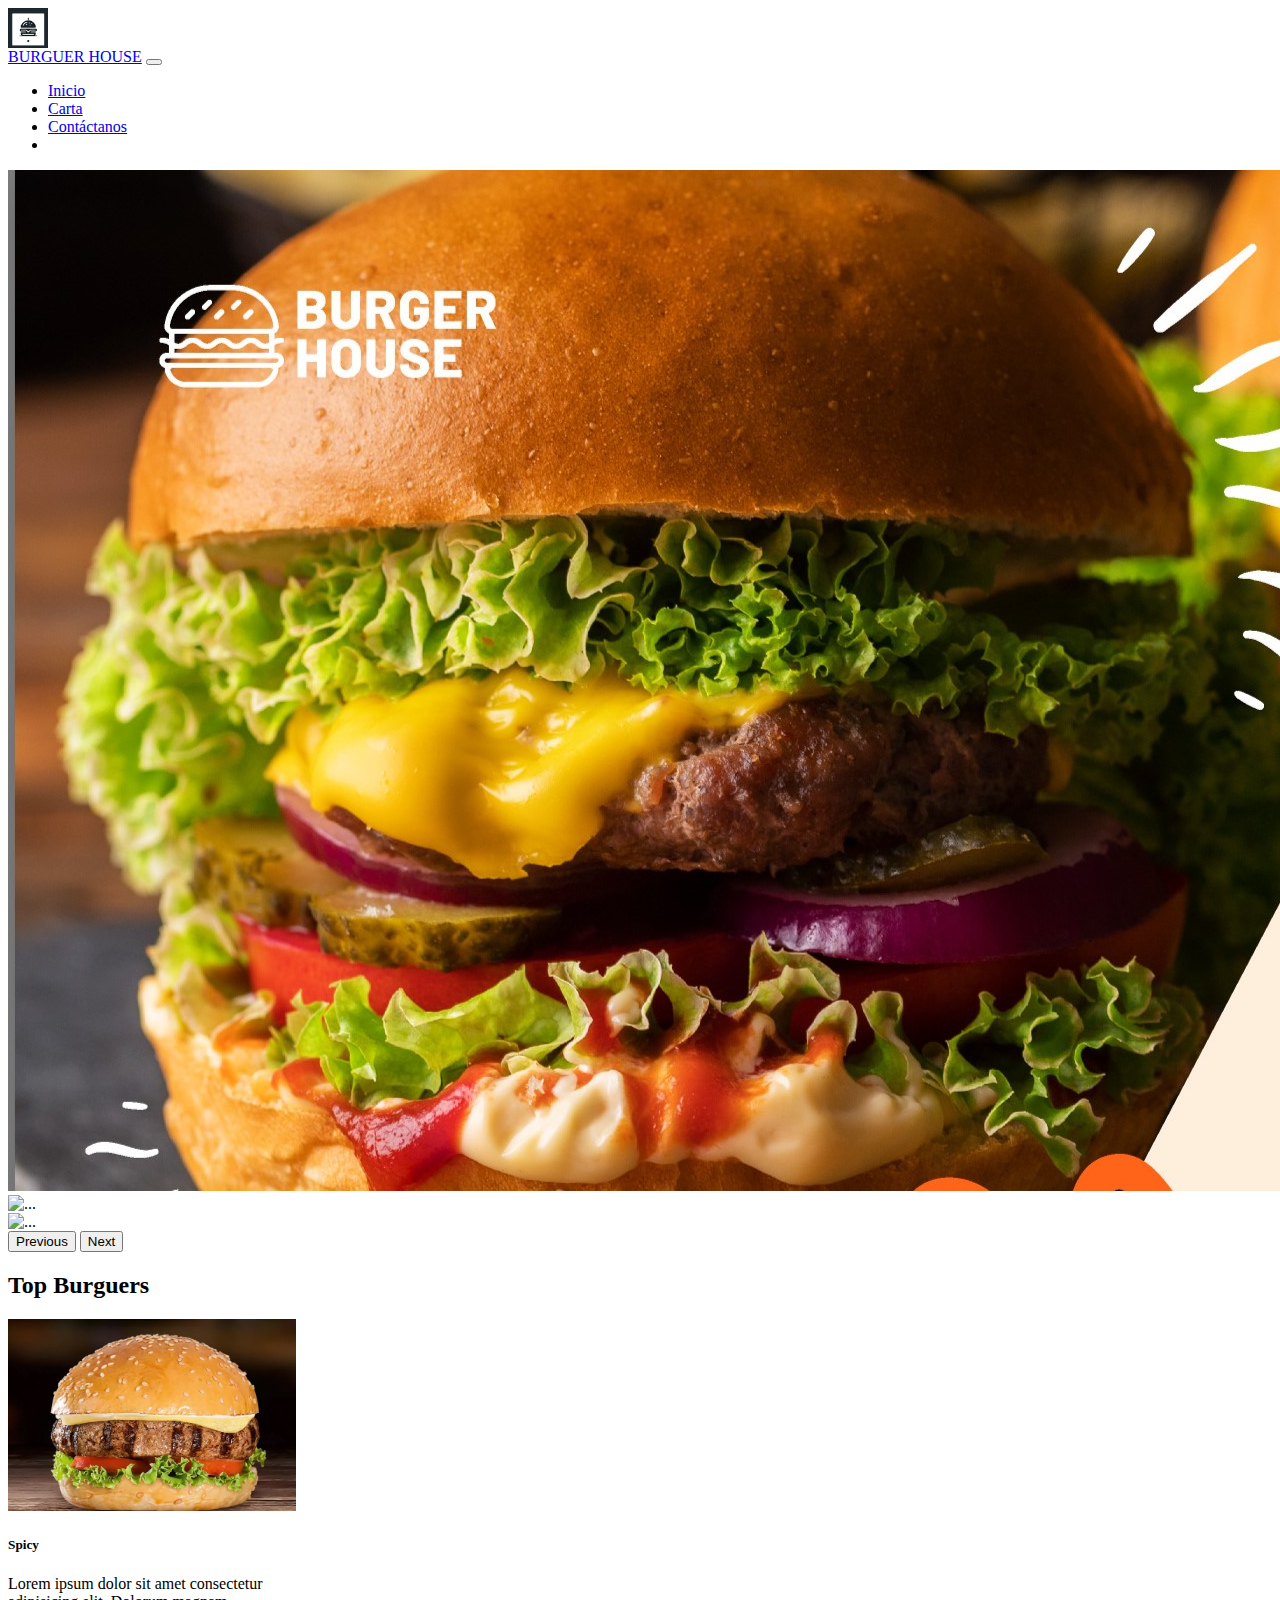
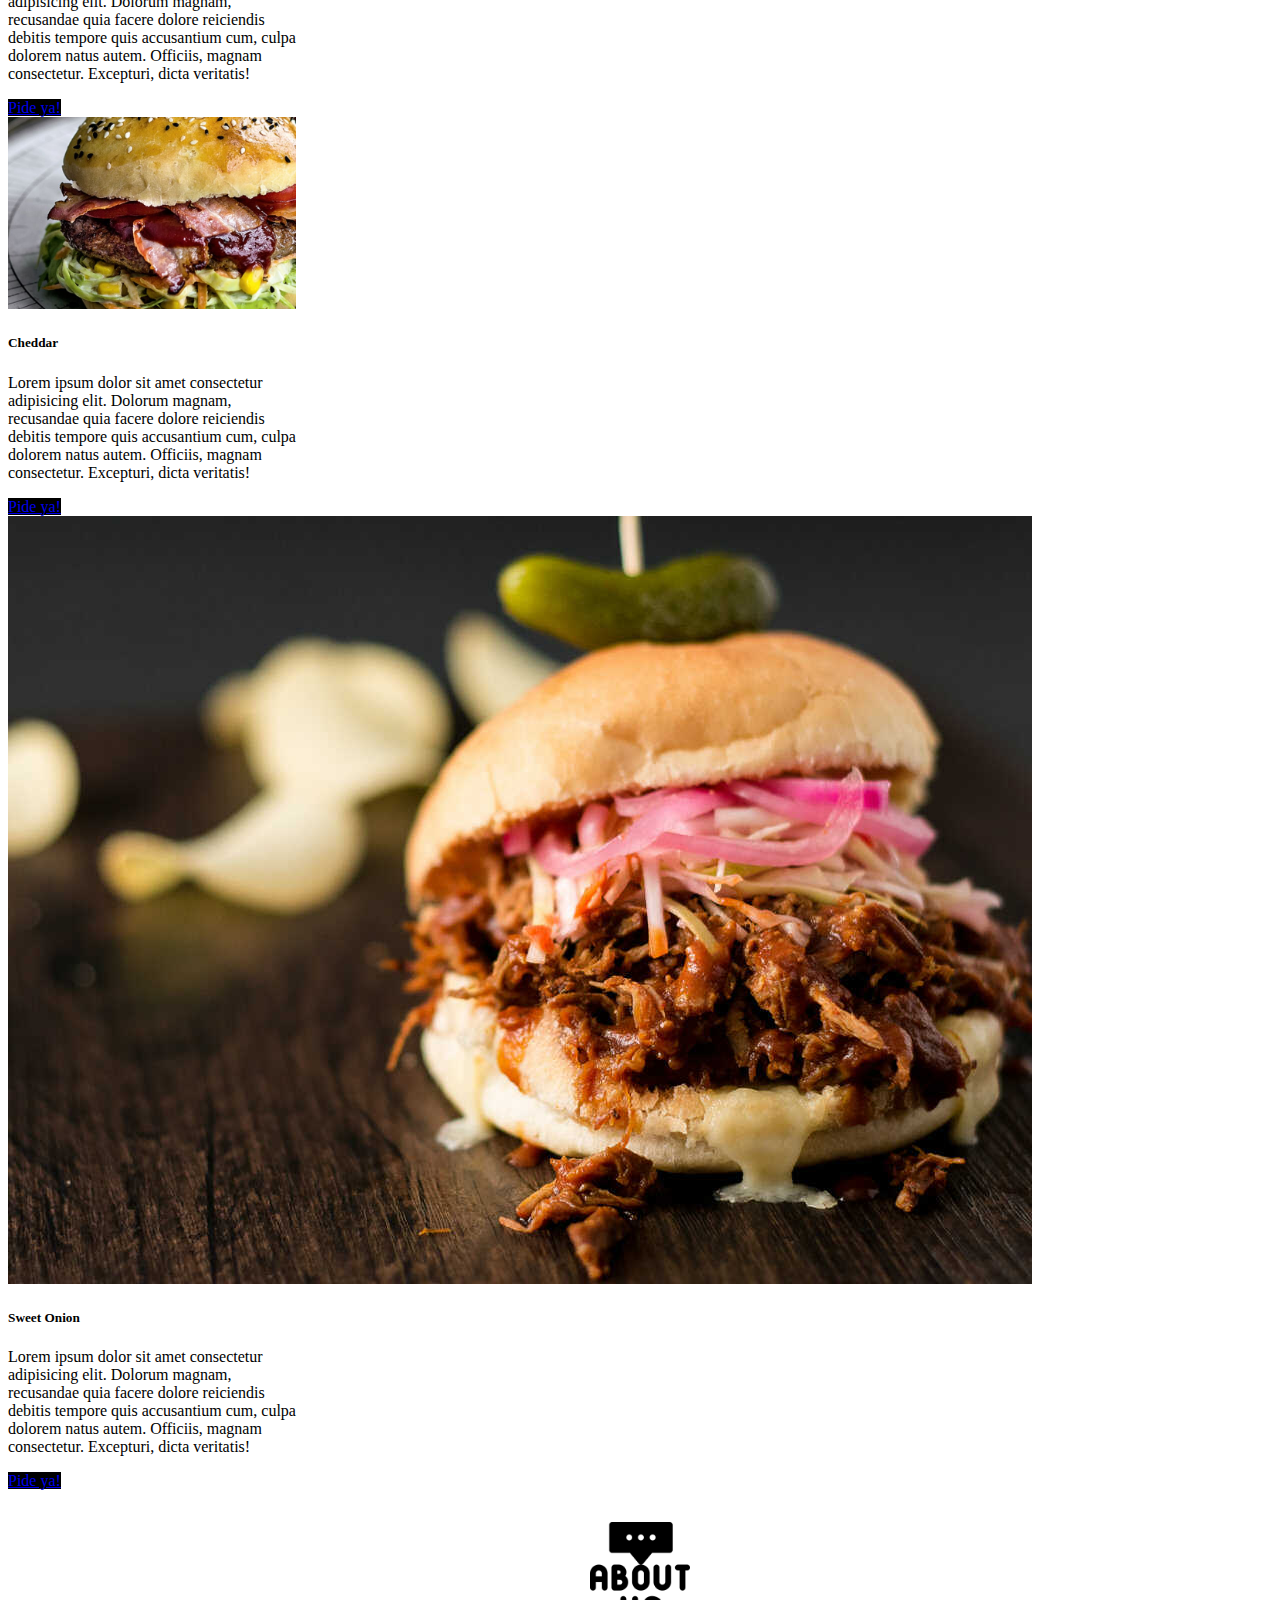
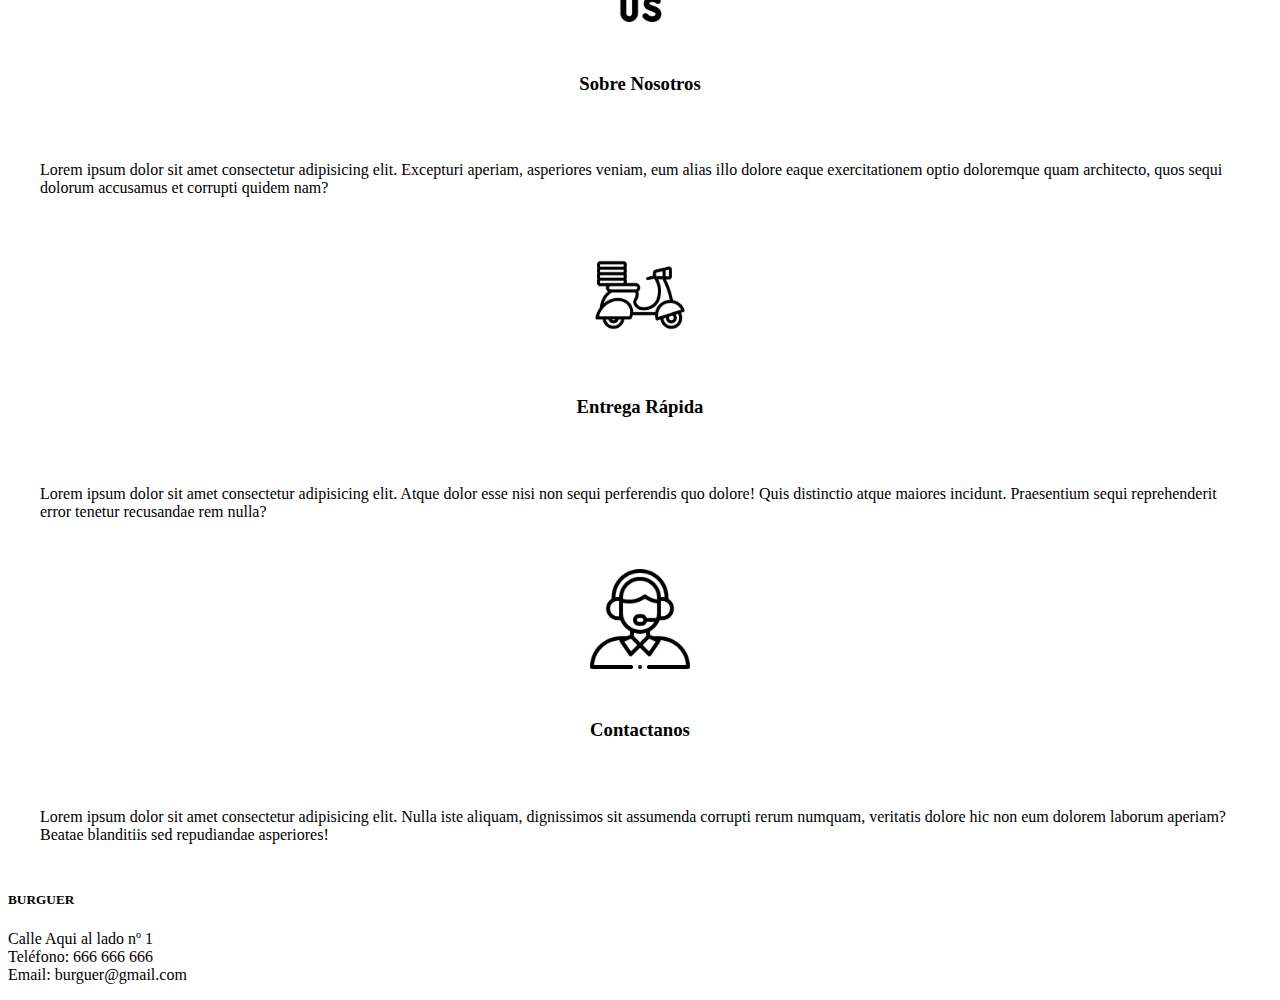
==== index.html @ 088d8079 "añadido fotos pagina principal y completado posiblemente readme" ====
<!DOCTYPE html>
<html lang="en">
<head>
    <meta charset="UTF-8">
    <meta name="viewport" content="width=device-width, initial-scale=1.0">
    <title>Document</title>
    <link href="https://cdn.jsdelivr.net/npm/bootstrap@5.3.2/dist/css/bootstrap.min.css" rel="stylesheet" integrity="sha384-T3c6CoIi6uLrA9TneNEoa7RxnatzjcDSCmG1MXxSR1GAsXEV/Dwwykc2MPK8M2HN" crossorigin="anonymous">
    <link href="/css/styles.css" rel="stylesheet" />
</head>
<body>
  <!-- Barra de navegación -->
  <section>
  <nav class="navbar navbar-expand-sm bg-dark navbar-dark">

    <div class="container-fluid">
      <a class="navbar-brand" href="#">
        <img src="/img/burguer.png" alt="Logotipo hamburguesa" style="height: 40px;">
      </a>
      <a class="navbar-brand" href="/index.html">BURGUER HOUSE</a>
      <button class="navbar-toggler" type="button" data-bs-toggle="collapse" data-bs-target="#navbarNav"
        aria-controls="navbarNav" aria-expanded="false" aria-label="Toggle navigation">
        <span class="navbar-toggler-icon"></span>
      </button>
      <div class="collapse navbar-collapse" id="navbarNav">
        <ul class="navbar-nav ms-auto">
          <li class="nav-item">
            <a class="nav-link active" aria-current="page" href="/index.html">Inicio</a>
          </li>
          <li class="nav-item">
            <a class="nav-link" href="/pages/carta.html">Carta</a>
          </li>
          <li class="nav-item">
            <a class="nav-link" href="/pages/contacto.html">Contáctanos</a>
          </li>
          <li class="nav-item">
            <a class="nav-link disabled" aria-disabled="true"></a>
          </li>
        </ul>
      </div>
    </div>
  </nav>
  </section>

  <!-- Contenido pagina-Carrusel -->

  <div id="carouselExample" class="carousel slide  w-70 mx-auto">
    <div class="carousel-inner ">
      <div class="carousel-item active">
        <img src="/img/prueba-banner.jpg" class="d-block w-100" alt="...">
      </div>
      <div class="carousel-item">
        <img src="..." class="d-block w-100" alt="...">
      </div>
      <div class="carousel-item">
        <img src="..." class="d-block w-100" alt="...">
      </div>
    </div>
    <button class="carousel-control-prev" type="button" data-bs-target="#carouselExample" data-bs-slide="prev">
      <span class="carousel-control-prev-icon" aria-hidden="true"></span>
      <span class="visually-hidden">Previous</span>
    </button>
    <button class="carousel-control-next" type="button" data-bs-target="#carouselExample" data-bs-slide="next">
      <span class="carousel-control-next-icon" aria-hidden="true"></span>
      <span class="visually-hidden">Next</span>
    </button>
  </div>
<!-- Separacion -->


<!-- tarjetas -->

<div class="container mt-5">
  <h2 class="text-center">Top Burguers</h2>
  </div>
<div class="container mt-5">
  <div class="row">
    <div class="col">
      <div class="card m-2" style="width: 18rem;">
        <img src="/img/h-4.jpg" class="card-img-top card-img" alt="...">
        <div class="card-body">
          <h5 class="card-title">Spicy</h5>
          <p class="card-text">Lorem ipsum dolor sit amet consectetur adipisicing elit. Dolorum magnam, recusandae quia facere dolore reiciendis debitis tempore quis accusantium cum, culpa dolorem natus autem. Officiis, magnam consectetur. Excepturi, dicta veritatis!</p>
          <a href="/pages/carta.html" class="btn btn-primary">Pide ya!</a>
        </div>
      </div>
    </div>
    <div class="col">
      <div class="card m-2" style="width: 18rem;">
        <img src="/img/b-1.jpg" class="card-img-top card-img" alt="...">
        <div class="card-body">
          <h5 class="card-title">Cheddar</h5>
          <p class="card-text">Lorem ipsum dolor sit amet consectetur adipisicing elit. Dolorum magnam, recusandae quia facere dolore reiciendis debitis tempore quis accusantium cum, culpa dolorem natus autem. Officiis, magnam consectetur. Excepturi, dicta veritatis!</p>
          <a href="/pages/carta.html" class="btn btn-primary">Pide ya!</a>
        </div>
      </div>
    </div>
    <div class="col">
      <div class="card m-2" style="width: 18rem;">
        <img src="/img/b-2.jpg" class="card-img-top" alt="...">
        <div class="card-body">
          <h5 class="card-title">Sweet Onion</h5>
          <p class="card-text">Lorem ipsum dolor sit amet consectetur adipisicing elit. Dolorum magnam, recusandae quia facere dolore reiciendis debitis tempore quis accusantium cum, culpa dolorem natus autem. Officiis, magnam consectetur. Excepturi, dicta veritatis!</p>
          <a href="/pages/carta.html" class="btn btn-primary">Pide ya!</a>
        </div>
      </div>
    </div>
  </div>
</div>

<!-- Aqui un sobre nosotros -->
<!-- <div class="container mt-5">
  <h2 class="text-center">Sobre Nosotros</h2>
  <div class="row">
    <div class="col">Lorem ipsum dolor sit amet consectetur adipisicing elit. Ab maiores nisi quis, esse ratione distinctio tempore illum soluta totam sed officiis autem quibusdam dolorem facere, veniam, repellat voluptate atque! Est.</div>
    <div class="col">Lorem ipsum dolor sit amet consectetur adipisicing elit. Ab maiores nisi quis, esse ratione distinctio tempore illum soluta totam sed officiis autem quibusdam dolorem facere, veniam, repellat voluptate atque! Est.</div>
    
  </div> 
  <div class="row">
    <div class="col">Lorem ipsum dolor sit amet consectetur adipisicing elit. Ab maiores nisi quis, esse ratione distinctio tempore illum soluta totam sed officiis autem quibusdam dolorem facere, veniam, repellat voluptate atque! Est.</div>
    <div class="col">Lorem ipsum dolor sit amet consectetur adipisicing elit. Ab maiores nisi quis, esse ratione distinctio tempore illum soluta totam sed officiis autem quibusdam dolorem facere, veniam, repellat voluptate atque! Est.</div>
    
  </div> 
</div>
<div class="container-fluid bg-danger p-5">
  
</div> -->
<div class="container-fluid">
<div class="row">
    <div class="col Destacados">
        <div class="col tCenter Elements"><img src="/img/sobre-nosotros.png " width="100" height="100"></div>
        <div class="col tCenter Elements"><h3>Sobre Nosotros</h3></div>
        <div class="col tCenter Elements"><p>Lorem ipsum dolor sit amet consectetur adipisicing elit. Excepturi aperiam, asperiores veniam, eum alias illo dolore eaque exercitationem optio doloremque quam architecto, quos sequi dolorum accusamus et corrupti quidem nam?</p></div>
    </div>
    <div class="col Destacados">
        <div class="col tCenter Elements"><img src="/img/delivery-de-pizza.png" width="100" height="100"></div>
        <div class="col tCenter Elements"><h3>Entrega Rápida</h3></div>
        <div class="col tCenter Elements"><p>Lorem ipsum dolor sit amet consectetur adipisicing elit. Atque dolor esse nisi non sequi perferendis quo dolore! Quis distinctio atque maiores incidunt. Praesentium sequi reprehenderit error tenetur recusandae rem nulla?</p></div>
    </div>
    <div class="col Destacados">
        <div class="col tCenter Elements"><img src="/img/atencion-al-cliente.png" width="100" height="100"></div>
        <div class="col tCenter Elements"><h3>Contactanos</h3></div>
        <div class="col tCenter Elements"><p>Lorem ipsum dolor sit amet consectetur adipisicing elit. Nulla iste aliquam, dignissimos sit assumenda corrupti rerum numquam, veritatis dolore hic non eum dolorem laborum aperiam? Beatae blanditiis sed repudiandae asperiores!</p></div>
    </div>
</div>




<!-- FOOTER -->
<footer class="bg-dark text-white pt-4 pb-2 mt-5">
  <div class="container">
      <div class="row">
          <!-- Columna de información del restaurante -->
          <div class="col-md-4 mb-3">
              <h5 class=>BURGUER</h5>
              <p>
                  Calle Aqui al lado nº 1
                  <br>
                  Teléfono: 666 666 666
                  <br>
                  Email: burguer@gmail.com
              </p>
          </div>
      </div>
  </div>
</footer>

    <script src="https://cdn.jsdelivr.net/npm/bootstrap@5.3.2/dist/js/bootstrap.bundle.min.js" integrity="sha384-C6RzsynM9kWDrMNeT87bh95OGNyZPhcTNXj1NW7RuBCsyN/o0jlpcV8Qyq46cDfL" crossorigin="anonymous"></script>
</body>
</html>
---- css/styles.css ----
.body{
    margin: 0;
    padding: 0;
    height: 100%;
}

 /*LOGOTIPO AJUSTE*/
 .navbar-brand img {
    height: 2.5em; 
    margin-right: 0.5em; 
    display: flex;
    justify-content: center;
}

/* añadir a las demás hojas de estilo el ajuste de logotipo. */

/* cambiar color botones tarjetas pagina de inicio */

.btn-primary{
    background-color: black;
    border: 0;
}

.Elements{

    display:flex;

    flex-direction: column;
    justify-content:center;
    align-items:center;
    margin:2em;

}

.tCenter{
    display:flex;
    justify-content: center;
    align-items: center;
}

.card-img{
    width:100%;
    height: 12em;
    object-fit: cover;
 }
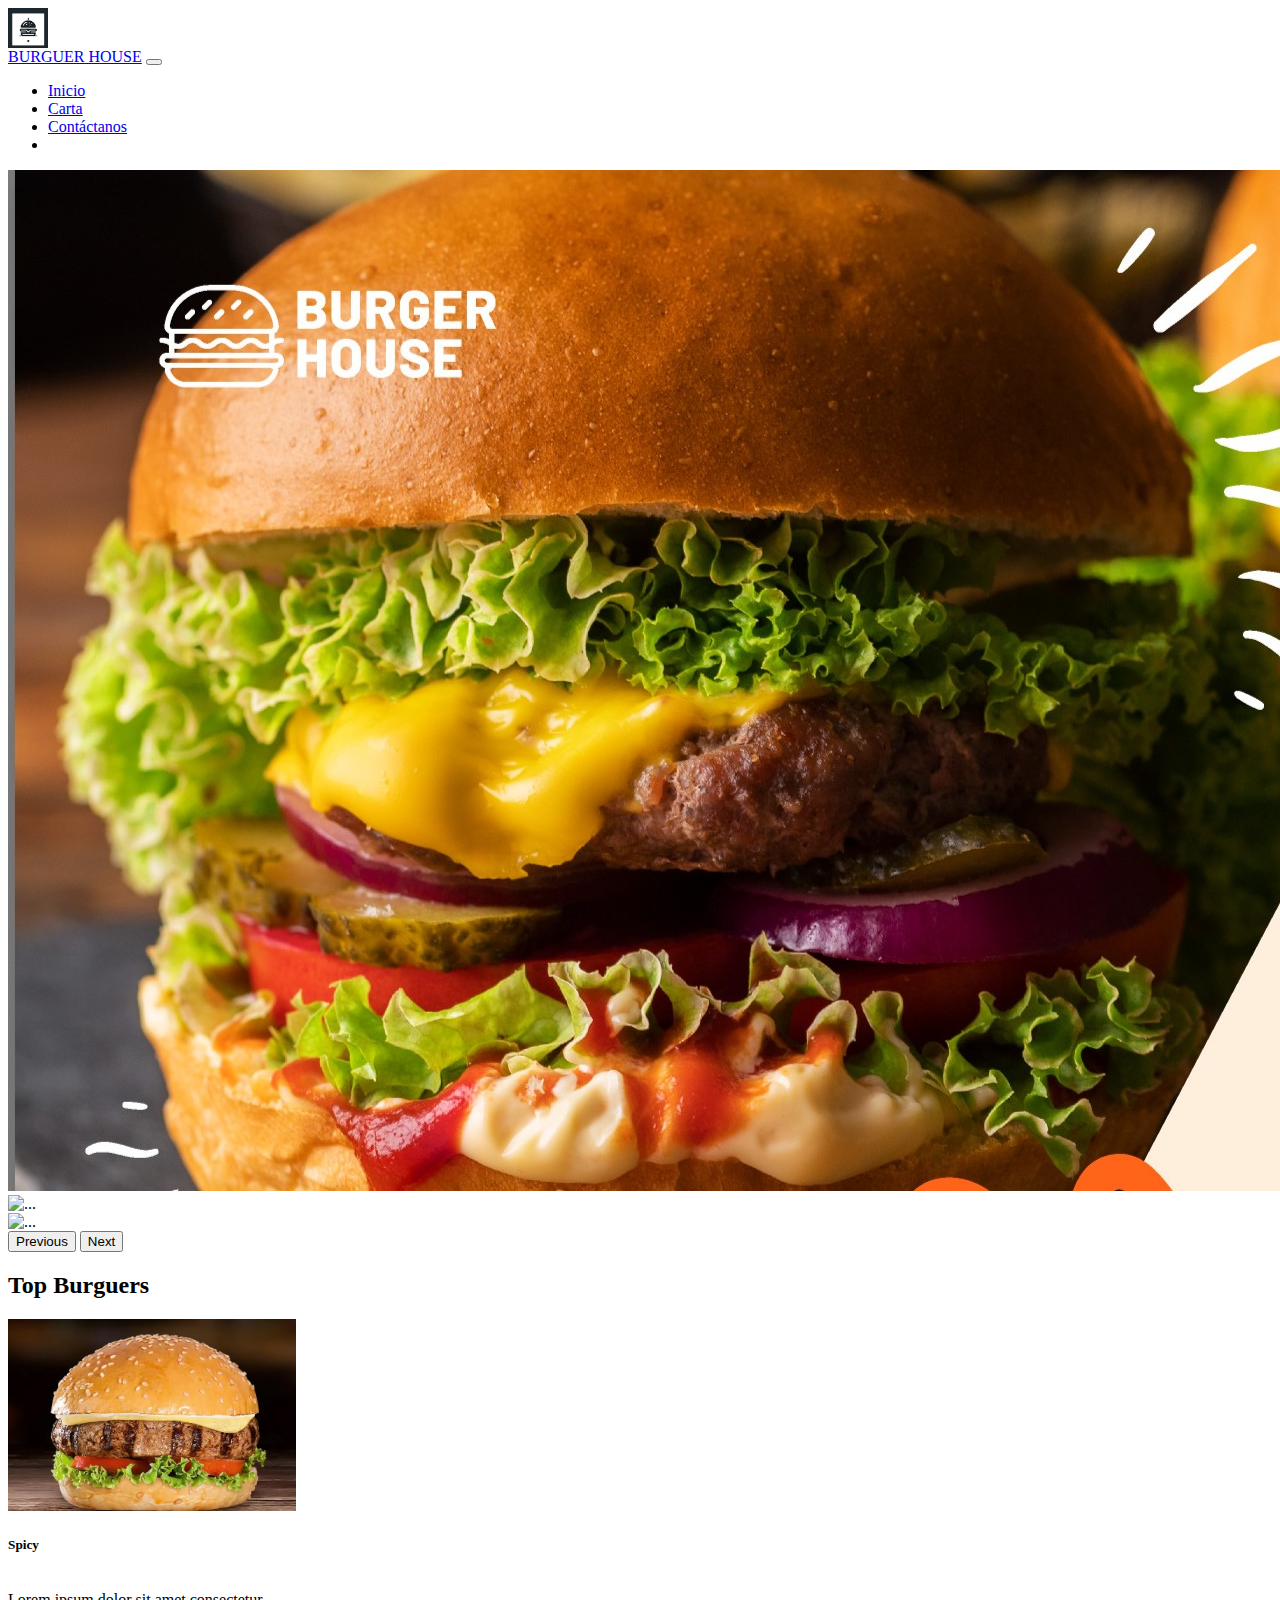
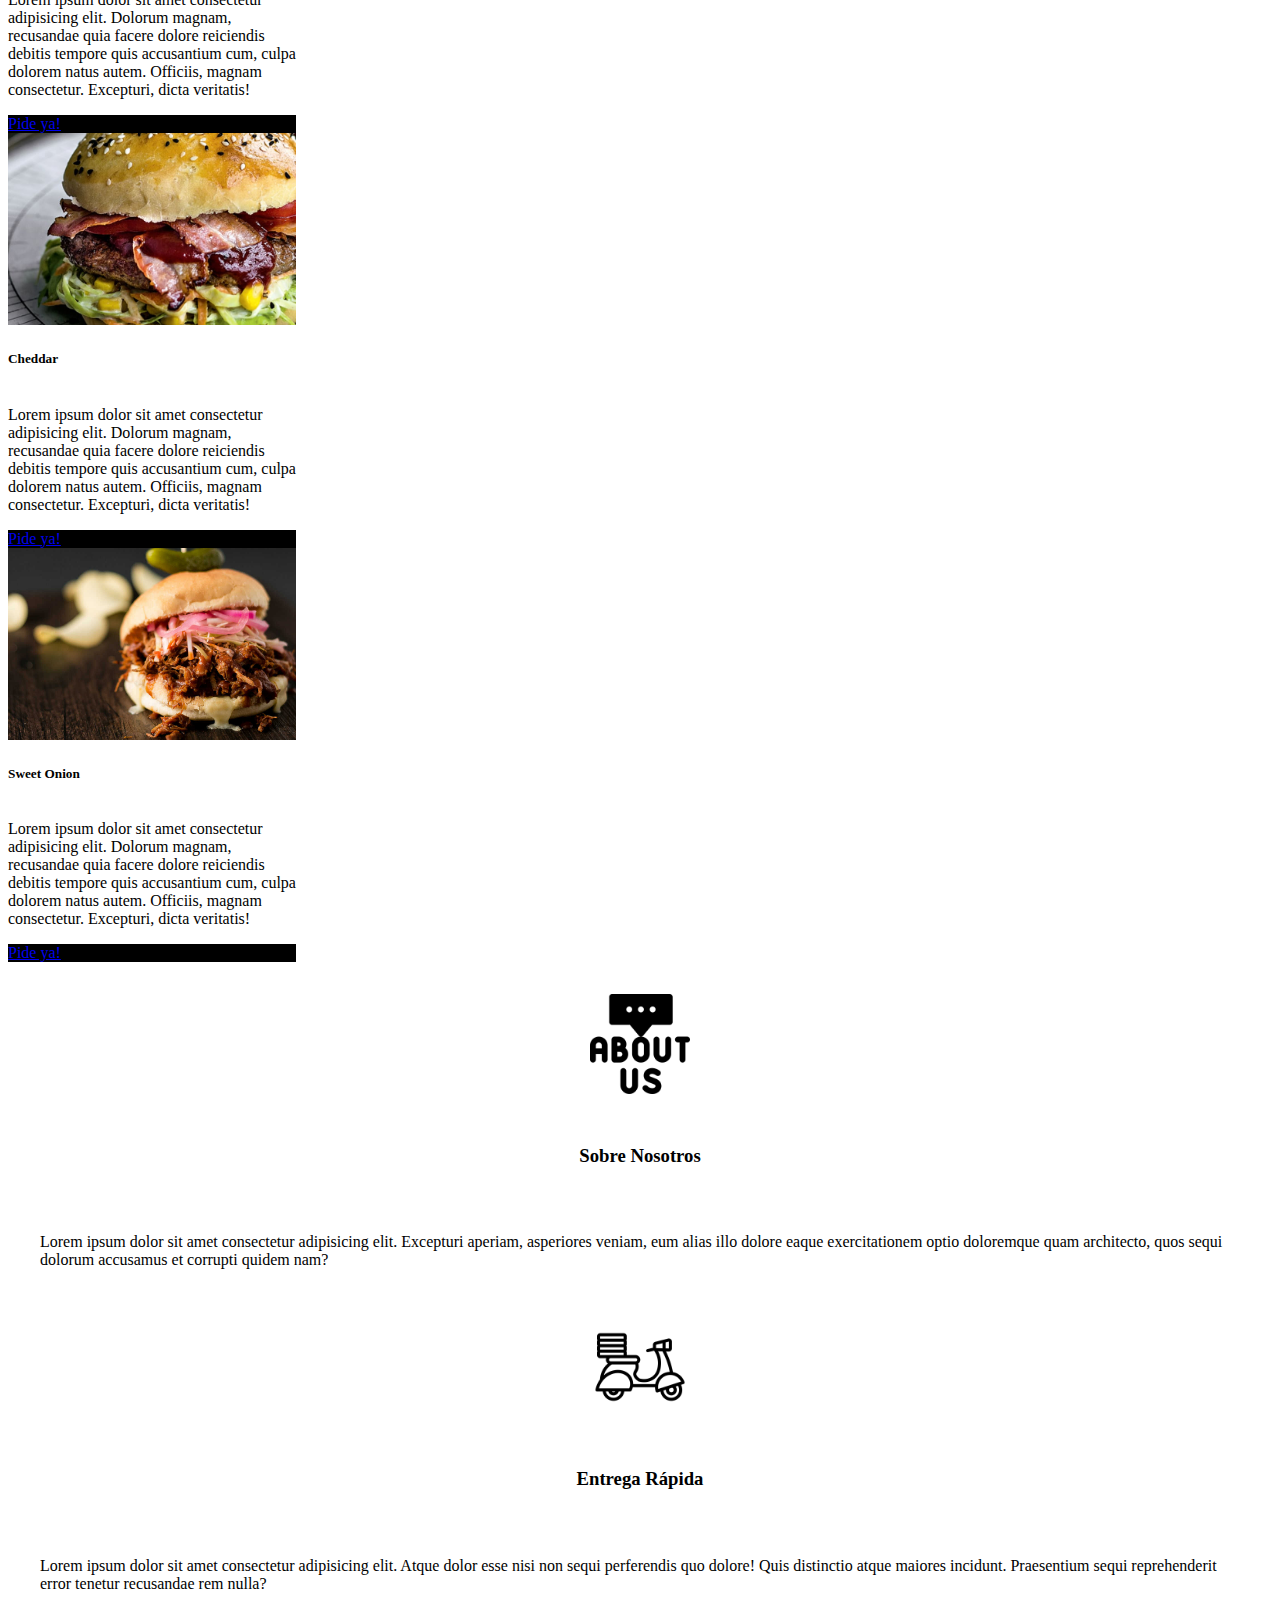
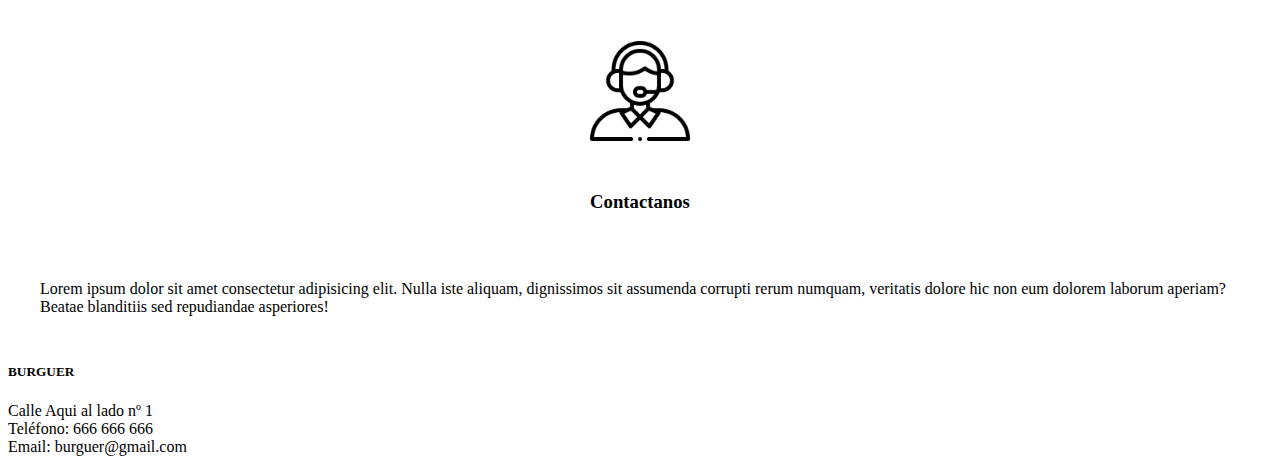
==== commit 1fe775ab: "restructurando página cartas por mal diseño" ====
--- a/index.html
+++ b/index.html
@@ -5,7 +5,7 @@
     <meta name="viewport" content="width=device-width, initial-scale=1.0">
     <title>Document</title>
     <link href="https://cdn.jsdelivr.net/npm/bootstrap@5.3.2/dist/css/bootstrap.min.css" rel="stylesheet" integrity="sha384-T3c6CoIi6uLrA9TneNEoa7RxnatzjcDSCmG1MXxSR1GAsXEV/Dwwykc2MPK8M2HN" crossorigin="anonymous">
-    <link href="/css/styles.css" rel="stylesheet" />
+    <link href="./css/styles.css" rel="stylesheet" />
 </head>
 <body>
   <!-- Barra de navegación -->
@@ -14,9 +14,9 @@
 
     <div class="container-fluid">
       <a class="navbar-brand" href="#">
-        <img src="/img/burguer.png" alt="Logotipo hamburguesa" style="height: 40px;">
+        <img src="./img/burguer.png" alt="Logotipo hamburguesa" style="height: 40px;">
       </a>
-      <a class="navbar-brand" href="/index.html">BURGUER HOUSE</a>
+      <a class="navbar-brand" href="index.html">BURGUER HOUSE</a>
       <button class="navbar-toggler" type="button" data-bs-toggle="collapse" data-bs-target="#navbarNav"
         aria-controls="navbarNav" aria-expanded="false" aria-label="Toggle navigation">
         <span class="navbar-toggler-icon"></span>
@@ -24,13 +24,13 @@
       <div class="collapse navbar-collapse" id="navbarNav">
         <ul class="navbar-nav ms-auto">
           <li class="nav-item">
-            <a class="nav-link active" aria-current="page" href="/index.html">Inicio</a>
+            <a class="nav-link active" aria-current="page" href="index.html">Inicio</a>
           </li>
           <li class="nav-item">
-            <a class="nav-link" href="/pages/carta.html">Carta</a>
+            <a class="nav-link" href="./pages/carta.html">Carta</a>
           </li>
           <li class="nav-item">
-            <a class="nav-link" href="/pages/contacto.html">Contáctanos</a>
+            <a class="nav-link" href="./pages/contacto.html">Contáctanos</a>
           </li>
           <li class="nav-item">
             <a class="nav-link disabled" aria-disabled="true"></a>
@@ -46,7 +46,7 @@
   <div id="carouselExample" class="carousel slide  w-70 mx-auto">
     <div class="carousel-inner ">
       <div class="carousel-item active">
-        <img src="/img/prueba-banner.jpg" class="d-block w-100" alt="...">
+        <img src="./img/prueba-banner.jpg" class="d-block w-100" alt="...">
       </div>
       <div class="carousel-item">
         <img src="..." class="d-block w-100" alt="...">
@@ -74,9 +74,9 @@
   </div>
 <div class="container mt-5">
   <div class="row">
-    <div class="col">
+    <div class="col d-flex align-items-strectch">
       <div class="card m-2" style="width: 18rem;">
-        <img src="/img/h-4.jpg" class="card-img-top card-img" alt="...">
+        <img src="./img/h-4.jpg" class="card-img-top card-img" alt="...">
         <div class="card-body">
           <h5 class="card-title">Spicy</h5>
           <p class="card-text">Lorem ipsum dolor sit amet consectetur adipisicing elit. Dolorum magnam, recusandae quia facere dolore reiciendis debitis tempore quis accusantium cum, culpa dolorem natus autem. Officiis, magnam consectetur. Excepturi, dicta veritatis!</p>
@@ -84,9 +84,9 @@
         </div>
       </div>
     </div>
-    <div class="col">
+    <div class="col d-flex align-items-strectch">
       <div class="card m-2" style="width: 18rem;">
-        <img src="/img/b-1.jpg" class="card-img-top card-img" alt="...">
+        <img src="./img/b-1.jpg" class="card-img-top card-img" alt="...">
         <div class="card-body">
           <h5 class="card-title">Cheddar</h5>
           <p class="card-text">Lorem ipsum dolor sit amet consectetur adipisicing elit. Dolorum magnam, recusandae quia facere dolore reiciendis debitis tempore quis accusantium cum, culpa dolorem natus autem. Officiis, magnam consectetur. Excepturi, dicta veritatis!</p>
@@ -94,13 +94,13 @@
         </div>
       </div>
     </div>
-    <div class="col">
+    <div class="col d-flex align-items-strectch ">
       <div class="card m-2" style="width: 18rem;">
-        <img src="/img/b-2.jpg" class="card-img-top" alt="...">
+        <img src="./img/b-2.jpg" class="card-img-top card-img" alt="...">
         <div class="card-body">
           <h5 class="card-title">Sweet Onion</h5>
           <p class="card-text">Lorem ipsum dolor sit amet consectetur adipisicing elit. Dolorum magnam, recusandae quia facere dolore reiciendis debitis tempore quis accusantium cum, culpa dolorem natus autem. Officiis, magnam consectetur. Excepturi, dicta veritatis!</p>
-          <a href="/pages/carta.html" class="btn btn-primary">Pide ya!</a>
+          <a href="./pages/carta.html" class="btn btn-primary">Pide ya!</a>
         </div>
       </div>
     </div>
@@ -122,22 +122,22 @@
   </div> 
 </div>
 <div class="container-fluid bg-danger p-5">
-  
-</div> -->
+-->  
+</div> 
 <div class="container-fluid">
 <div class="row">
     <div class="col Destacados">
-        <div class="col tCenter Elements"><img src="/img/sobre-nosotros.png " width="100" height="100"></div>
+        <div class="col tCenter Elements"><img src="./img/sobre-nosotros.png " width="100" height="100"></div>
         <div class="col tCenter Elements"><h3>Sobre Nosotros</h3></div>
         <div class="col tCenter Elements"><p>Lorem ipsum dolor sit amet consectetur adipisicing elit. Excepturi aperiam, asperiores veniam, eum alias illo dolore eaque exercitationem optio doloremque quam architecto, quos sequi dolorum accusamus et corrupti quidem nam?</p></div>
     </div>
     <div class="col Destacados">
-        <div class="col tCenter Elements"><img src="/img/delivery-de-pizza.png" width="100" height="100"></div>
+        <div class="col tCenter Elements"><img src="./img/delivery-de-pizza.png" width="100" height="100"></div>
         <div class="col tCenter Elements"><h3>Entrega Rápida</h3></div>
         <div class="col tCenter Elements"><p>Lorem ipsum dolor sit amet consectetur adipisicing elit. Atque dolor esse nisi non sequi perferendis quo dolore! Quis distinctio atque maiores incidunt. Praesentium sequi reprehenderit error tenetur recusandae rem nulla?</p></div>
     </div>
     <div class="col Destacados">
-        <div class="col tCenter Elements"><img src="/img/atencion-al-cliente.png" width="100" height="100"></div>
+        <div class="col tCenter Elements"><img src="./img/atencion-al-cliente.png" width="100" height="100"></div>
         <div class="col tCenter Elements"><h3>Contactanos</h3></div>
         <div class="col tCenter Elements"><p>Lorem ipsum dolor sit amet consectetur adipisicing elit. Nulla iste aliquam, dignissimos sit assumenda corrupti rerum numquam, veritatis dolore hic non eum dolorem laborum aperiam? Beatae blanditiis sed repudiandae asperiores!</p></div>
     </div>
--- a/css/styles.css
+++ b/css/styles.css
@@ -44,3 +44,10 @@
     object-fit: cover;
  }
 
+ .card-body {
+    display: flex;
+    flex-direction: column;
+    flex-grow: 1;
+  }
+  
+
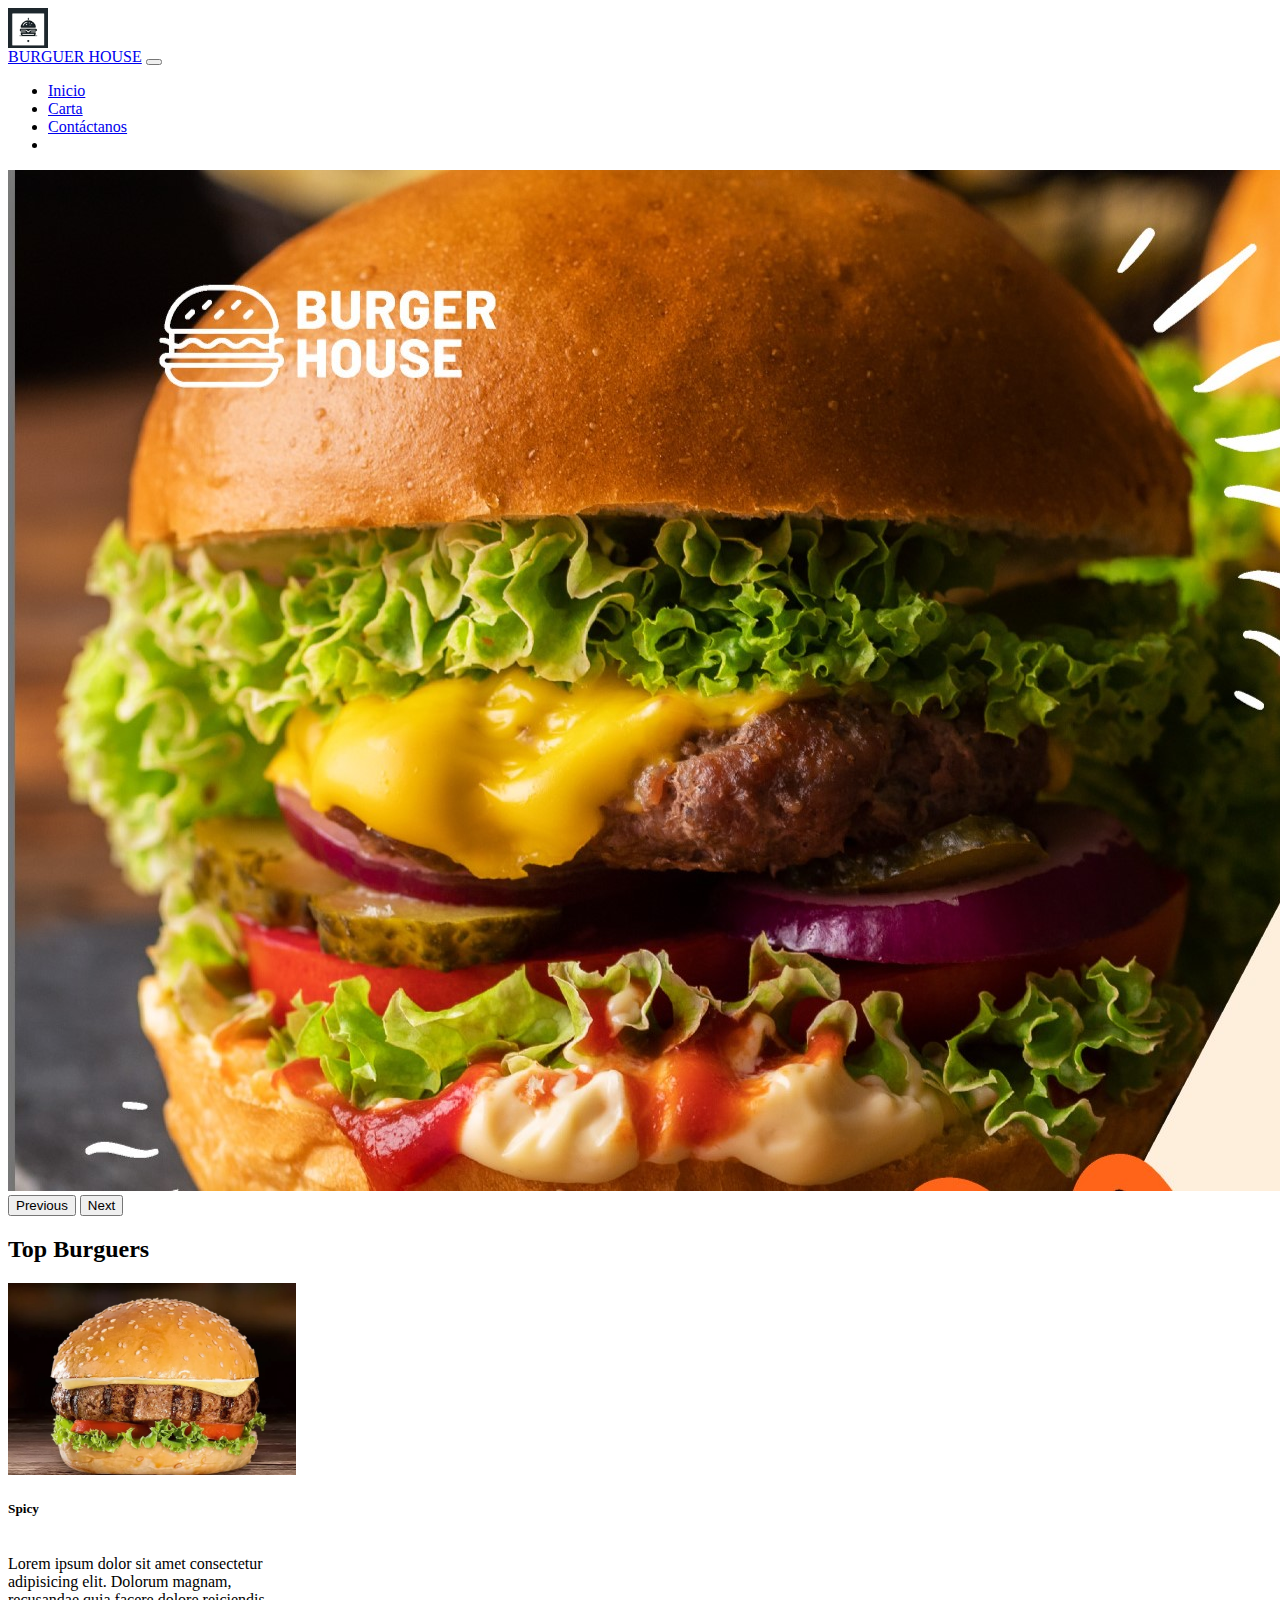
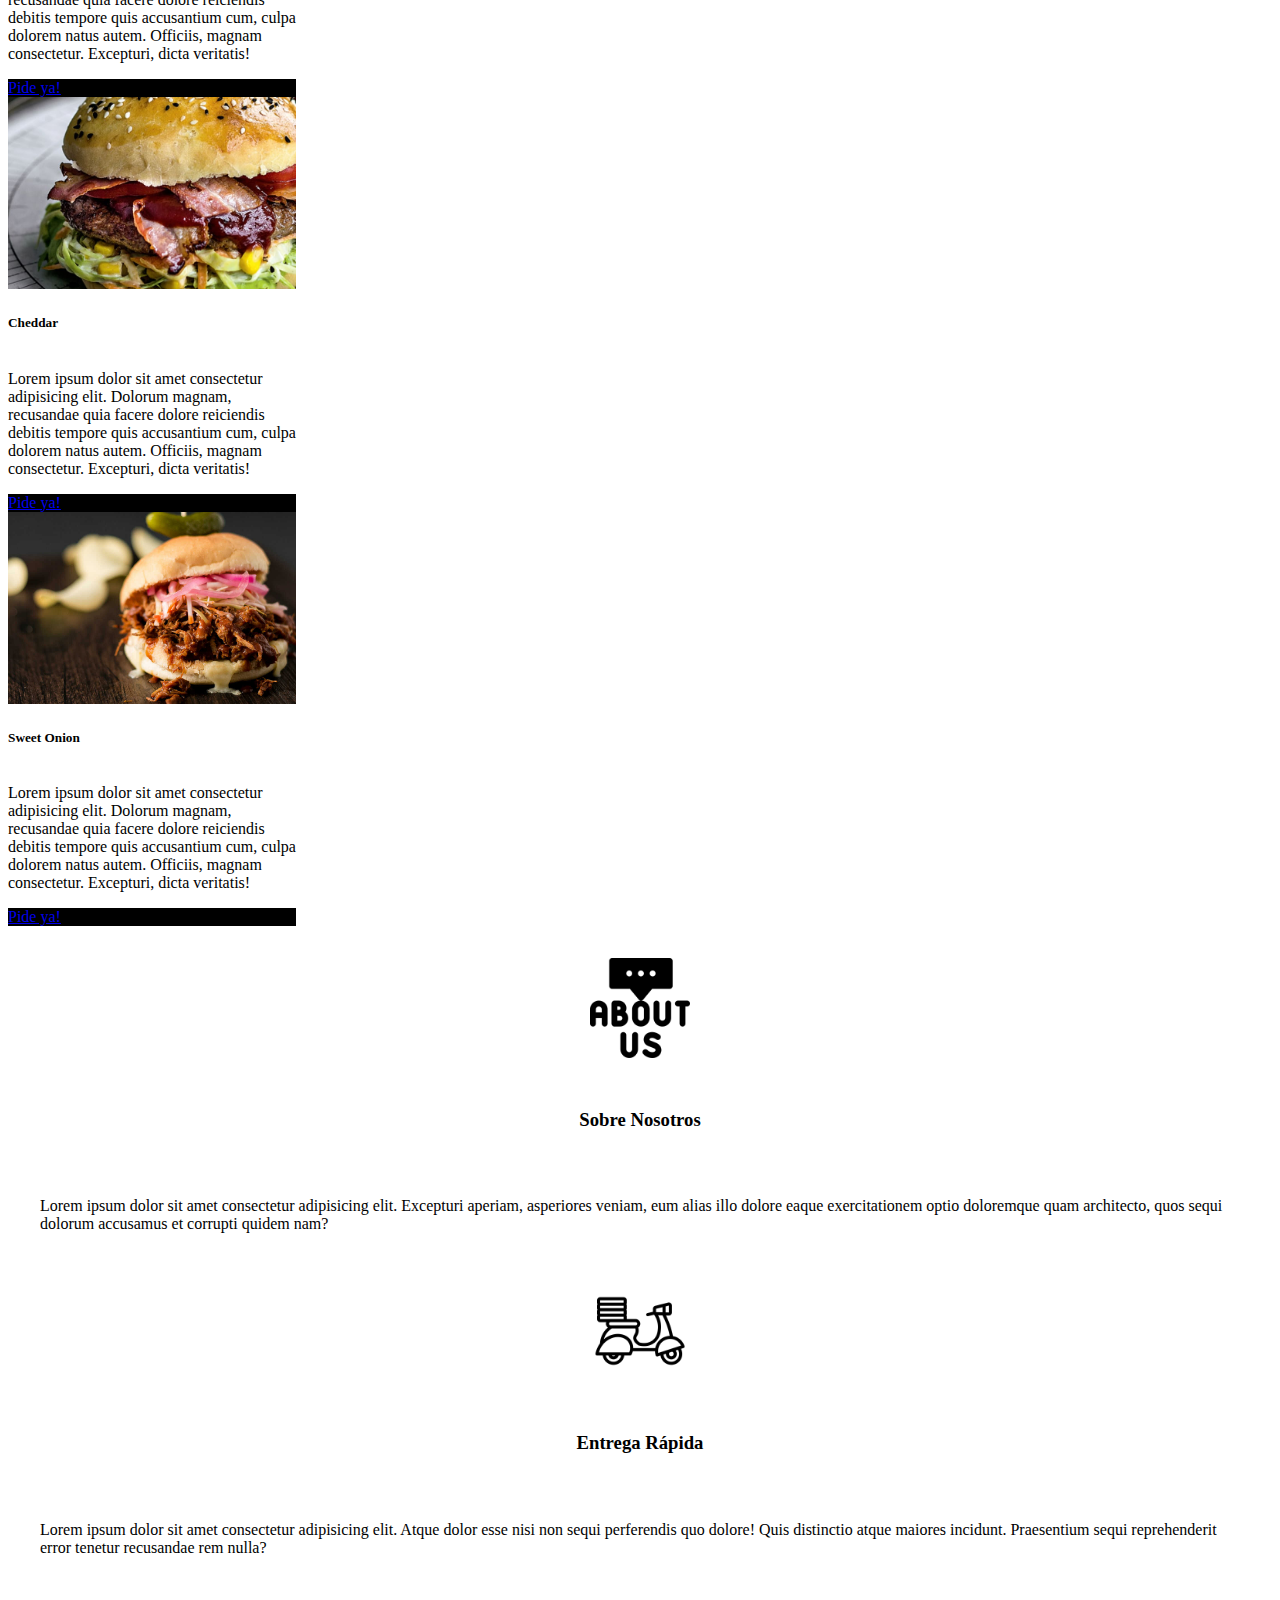
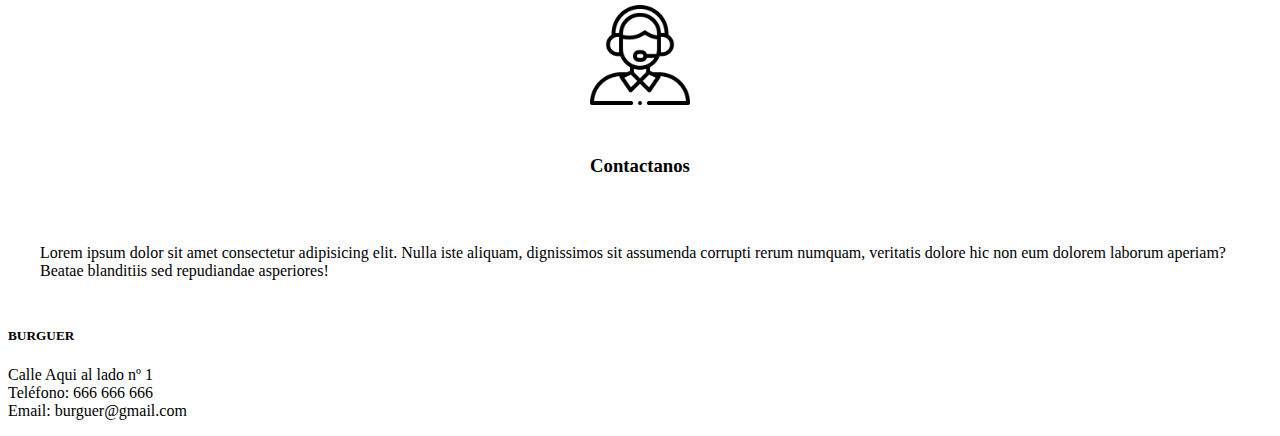
==== commit f8dbe1fc: "reivisando" ====
--- a/index.html
+++ b/index.html
@@ -48,13 +48,7 @@
       <div class="carousel-item active">
         <img src="./img/prueba-banner.jpg" class="d-block w-100" alt="...">
       </div>
-      <div class="carousel-item">
-        <img src="..." class="d-block w-100" alt="...">
-      </div>
-      <div class="carousel-item">
-        <img src="..." class="d-block w-100" alt="...">
-      </div>
-    </div>
+     
     <button class="carousel-control-prev" type="button" data-bs-target="#carouselExample" data-bs-slide="prev">
       <span class="carousel-control-prev-icon" aria-hidden="true"></span>
       <span class="visually-hidden">Previous</span>
@@ -80,7 +74,7 @@
         <div class="card-body">
           <h5 class="card-title">Spicy</h5>
           <p class="card-text">Lorem ipsum dolor sit amet consectetur adipisicing elit. Dolorum magnam, recusandae quia facere dolore reiciendis debitis tempore quis accusantium cum, culpa dolorem natus autem. Officiis, magnam consectetur. Excepturi, dicta veritatis!</p>
-          <a href="/pages/carta.html" class="btn btn-primary">Pide ya!</a>
+          <a href="./pages/carta.html" class="btn btn-primary">Pide ya!</a>
         </div>
       </div>
     </div>
@@ -90,7 +84,7 @@
         <div class="card-body">
           <h5 class="card-title">Cheddar</h5>
           <p class="card-text">Lorem ipsum dolor sit amet consectetur adipisicing elit. Dolorum magnam, recusandae quia facere dolore reiciendis debitis tempore quis accusantium cum, culpa dolorem natus autem. Officiis, magnam consectetur. Excepturi, dicta veritatis!</p>
-          <a href="/pages/carta.html" class="btn btn-primary">Pide ya!</a>
+          <a href="./pages/carta.html" class="btn btn-primary">Pide ya!</a>
         </div>
       </div>
     </div>
